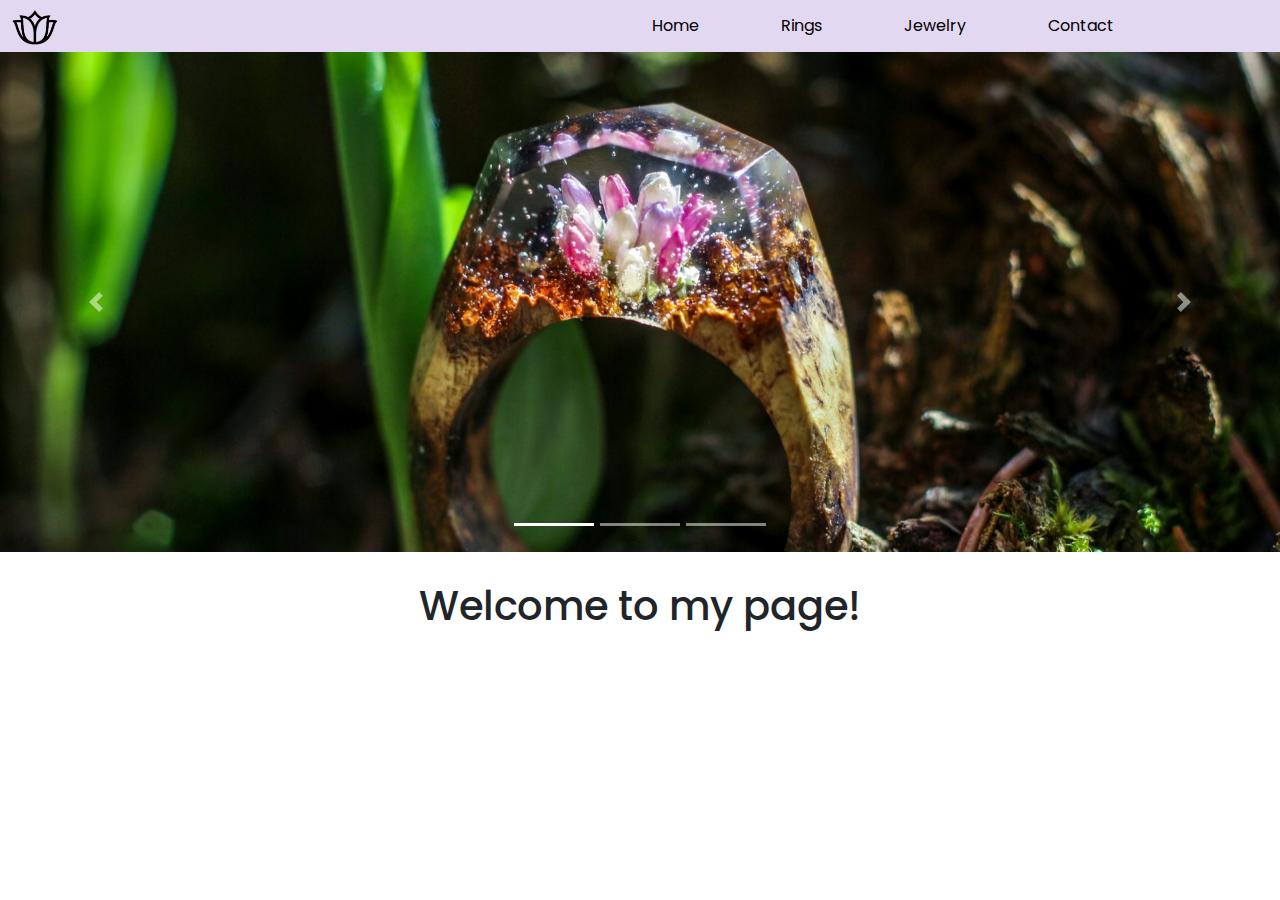
==== index.html @ ea22df39 "first commit" ====
<!DOCTYPE html>
<html>
    <head>
      <link rel="stylesheet" href="https://stackpath.bootstrapcdn.com/bootstrap/4.3.1/css/bootstrap.min.css" integrity="sha384-ggOyR0iXCbMQv3Xipma34MD+dH/1fQ784/j6cY/iJTQUOhcWr7x9JvoRxT2MZw1T" crossorigin="anonymous">
      <link rel="stylesheet" href="style.css">
      <script src="https://code.jquery.com/jquery-3.4.1.slim.min.js" integrity="sha384-J6qa4849blE2+poT4WnyKhv5vZF5SrPo0iEjwBvKU7imGFAV0wwj1yYfoRSJoZ+n" crossorigin="anonymous"></script>
      <script src="https://cdn.jsdelivr.net/npm/popper.js@1.16.0/dist/umd/popper.min.js" integrity="sha384-Q6E9RHvbIyZFJoft+2mJbHaEWldlvI9IOYy5n3zV9zzTtmI3UksdQRVvoxMfooAo" crossorigin="anonymous"></script>
      <script src="https://stackpath.bootstrapcdn.com/bootstrap/4.4.1/js/bootstrap.min.js" integrity="sha384-wfSDF2E50Y2D1uUdj0O3uMBJnjuUD4Ih7YwaYd1iqfktj0Uod8GCExl3Og8ifwB6" crossorigin="anonymous"></script>
      <link href="https://fonts.googleapis.com/css2?family=Poppins:wght@300;400;600;700&display=swap" rel="stylesheet">

        <title>Handmade rings</title>
    </head>
    <body>
      <img src="logo.png" alt="" style="width:50px;position:absolute;top:10px;left:10px;">
  <ul>
  <li><a class="active" href="#contact">Contact</a></li>
  <li><a href="#jewelry">Jewelry</a></li>
  <li><a href="#rings">Rings</a></li>
  <li><a href="#home">Home</a></li>
</ul>
<div id="carouselExampleIndicators" class="carousel slide" data-ride="carousel" style=width:100%;height:500px;>
  <ol class="carousel-indicators">
    <li data-target="#carouselExampleIndicators" data-slide-to="0" class="active"></li>
    <li data-target="#carouselExampleIndicators" data-slide-to="1"></li>
    <li data-target="#carouselExampleIndicators" data-slide-to="2"></li>
  </ol>
  <div class="carousel-inner">
    <div class="carousel-item active">
        <img src="image2.jpg" class="d-block w-100">
    </div>
    <div class="carousel-item">
      <img src="image1.jpg" class="d-block w-100">
    </div>
    <div class="carousel-item">
      <img src="image3.jpg" class="d-block w-100">
    </div>
  </div>
  <a class="carousel-control-prev" href="#carouselExampleIndicators" role="button" data-slide="prev">
    <span class="carousel-control-prev-icon" aria-hidden="true"></span>
    <span class="sr-only">Previous</span>
  </a>
  <a class="carousel-control-next" href="#carouselExampleIndicators" role="button" data-slide="next">
    <span class="carousel-control-next-icon" aria-hidden="true"></span>
    <span class="sr-only">Next</span>
  </a>
</div>
<h1 class="custom-header">Welcome to my page!
</h1>
    </body>
</html>
---- style.css ----
body {
  font-family: 'Poppins', sans-serif;
  text-align: center;
}

.custom-header {
  padding: 30px;
}

ul {
  margin: 0;
  padding: 0;
  overflow: hidden;
  background-color: #E3D8F1;
  padding-right: 100px;
  color: #000;

}

li {
  float: right;
  padding-right: 50px;
  list-style-type: none;
  color: #000;


}

li a {
  display: block;
  color: black;
  text-align: center;
  padding: 14px 16px;
  text-decoration: none;
}

li a:hover {
  background-color: #BF8B85;
  color: white;
  text-decoration: none;
}
.d-block {
  width: 100%;
  height:500px;
  object-fit: cover;
  object-position: 0px -70px;
}
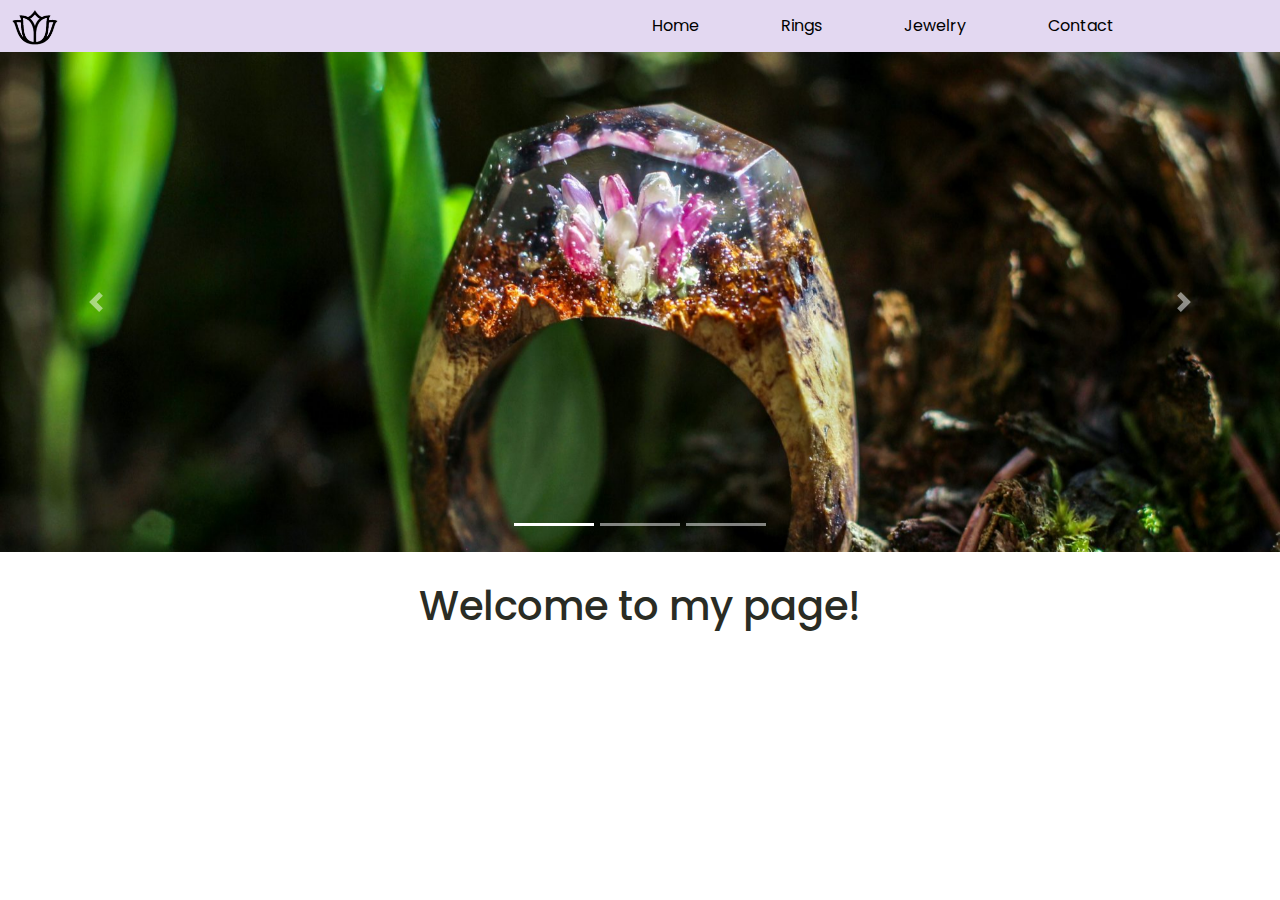
==== commit c561d3c0: "second commit" ====
--- a/index.html
+++ b/index.html
@@ -3,6 +3,7 @@
     <head>
       <link rel="stylesheet" href="https://stackpath.bootstrapcdn.com/bootstrap/4.3.1/css/bootstrap.min.css" integrity="sha384-ggOyR0iXCbMQv3Xipma34MD+dH/1fQ784/j6cY/iJTQUOhcWr7x9JvoRxT2MZw1T" crossorigin="anonymous">
       <link rel="stylesheet" href="style.css">
+      <link rel="stylesheet" href="variables.css">
       <script src="https://code.jquery.com/jquery-3.4.1.slim.min.js" integrity="sha384-J6qa4849blE2+poT4WnyKhv5vZF5SrPo0iEjwBvKU7imGFAV0wwj1yYfoRSJoZ+n" crossorigin="anonymous"></script>
       <script src="https://cdn.jsdelivr.net/npm/popper.js@1.16.0/dist/umd/popper.min.js" integrity="sha384-Q6E9RHvbIyZFJoft+2mJbHaEWldlvI9IOYy5n3zV9zzTtmI3UksdQRVvoxMfooAo" crossorigin="anonymous"></script>
       <script src="https://stackpath.bootstrapcdn.com/bootstrap/4.4.1/js/bootstrap.min.js" integrity="sha384-wfSDF2E50Y2D1uUdj0O3uMBJnjuUD4Ih7YwaYd1iqfktj0Uod8GCExl3Og8ifwB6" crossorigin="anonymous"></script>
@@ -12,12 +13,16 @@
     </head>
     <body>
       <img src="logo.png" alt="" style="width:50px;position:absolute;top:10px;left:10px;">
+      <nav>
+
+
   <ul>
-  <li><a class="active" href="#contact">Contact</a></li>
-  <li><a href="#jewelry">Jewelry</a></li>
-  <li><a href="#rings">Rings</a></li>
+  <li><a class="active" href="contact.html">Contact</a></li>
+  <li><a href="jewelry.html">Jewelry</a></li>
+  <li><a href="rings.html">Rings</a></li>
   <li><a href="#home">Home</a></li>
 </ul>
+  </nav>
 <div id="carouselExampleIndicators" class="carousel slide" data-ride="carousel" style=width:100%;height:500px;>
   <ol class="carousel-indicators">
     <li data-target="#carouselExampleIndicators" data-slide-to="0" class="active"></li>
--- a/style.css
+++ b/style.css
@@ -3,10 +3,15 @@
   text-align: center;
 }
 
+#contact {
+  text-align: left;
+  padding: 20px;
+  font-size: 28px;
+}
+
 .custom-header {
   padding: 30px;
 }
-
 ul {
   margin: 0;
   padding: 0;
@@ -45,3 +50,12 @@
   object-fit: cover;
   object-position: 0px -70px;
 }
+
+.col-sm img {
+  max-width:60%;
+}
+
+h2 {
+  font-size: 20px;
+  padding: 5px;
+}
--- a/variables.css
+++ b/variables.css
@@ -0,0 +1,48 @@
+h1 {
+  color: #2A2C24;
+}
+
+h2 {
+  color: #2A2C24;
+}
+
+.ring3:hover, .ring2:hover, .ring1:hover {
+  width: 90%;
+  padding: 20px;
+}
+
+.ring1:hover {
+  background-color: rgba(246, 202, 202, 0.5);
+}
+
+.ring2:hover {
+  background-color: rgba(228, 194, 198, 0.5);
+}
+
+.ring3:hover {
+  background-color: rgba(205, 159, 204, 0.5);
+}
+
+nav ul {
+  margin: 0;
+  padding: 0;
+  overflow: hidden;
+  background-color: #E3D8F1;
+  padding-right: 100px;
+  color: #000;
+}
+nav li {
+  float: right;
+  padding-right: 50px;
+  list-style-type: none;
+  color: #000;
+}
+nav li a {
+  display: block;
+  color: black;
+  text-align: center;
+  padding: 14px 16px;
+  text-decoration: none;
+}
+
+/*# sourceMappingURL=variables.css.map */
